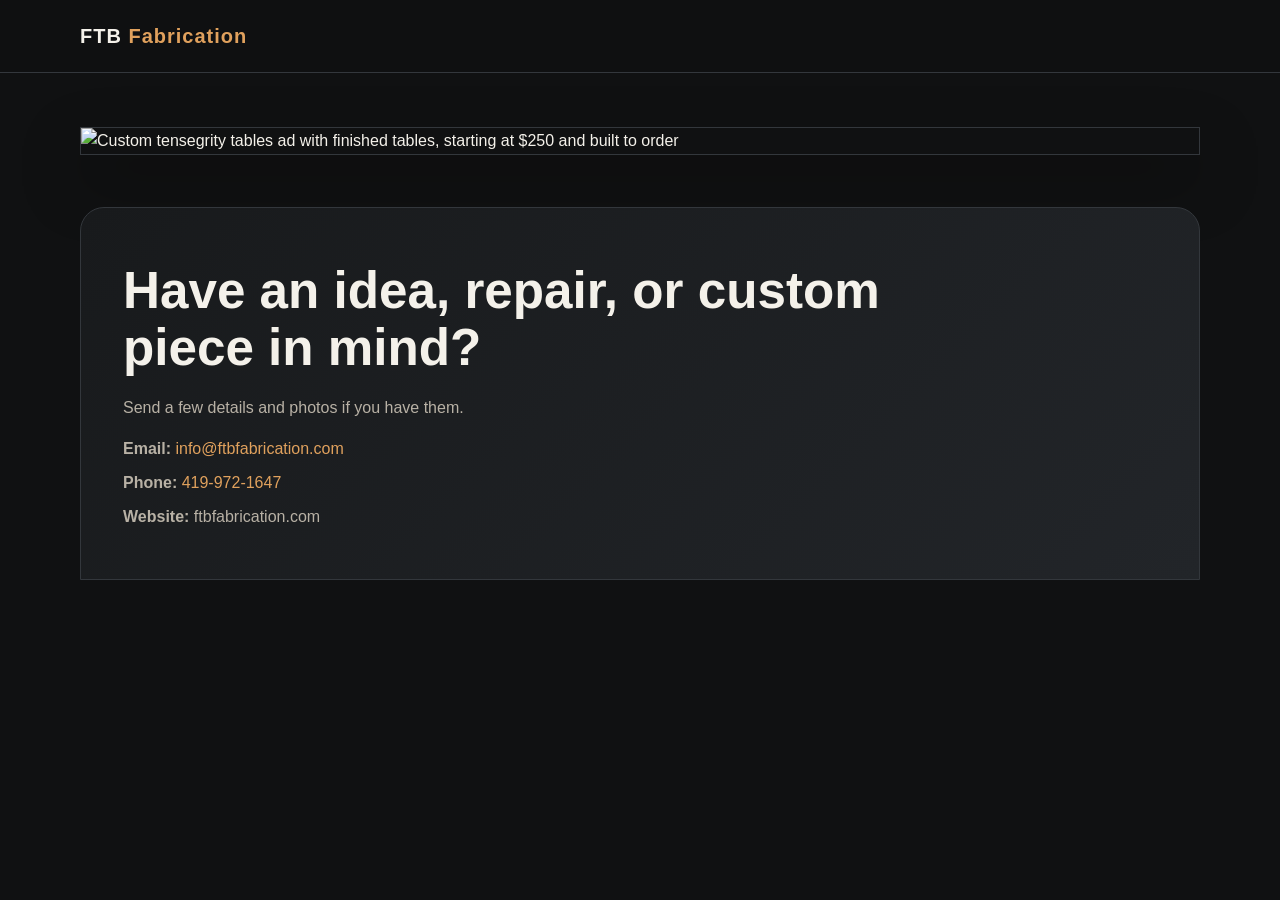
==== mockingbird/index.html @ 3efb273c "Add files via upload" ====
<!doctype html>
<html lang="en">
  <head>
    <meta charset="utf-8">
    <meta name="viewport" content="width=device-width, initial-scale=1">
    <title>Perfect Imperfections | FTB Fabrication</title>
    <meta
      name="description"
      content="Custom tensegrity tables from FTB Fabrication. Built to order, starting at $250."
    >
    <link rel="stylesheet" href="../style.css">
  </head>
  <body class="perfect-body">
    <header class="site-header">
      <div class="container nav-wrap">
        <a class="logo" href="../">FTB <span>Fabrication</span></a>
      </div>
    </header>

    <main class="container perfect-page">
      <img
        class="final-ad"
        src="../assets/ads/FTBFINAL.png"
        alt="Custom tensegrity tables ad with finished tables, starting at $250 and built to order"
      >

      <footer class="contact-footer" aria-labelledby="contact-title">
        <p class="eyebrow"></p>
        <h1 id="contact-title">Have an idea, repair, or custom piece in mind?</h1>
        <p>Send a few details and photos if you have them.</p>
        <div class="contact-lines">
          <p><strong>Email:</strong> <a href="mailto:info@ftbfabrication.com">info@ftbfabrication.com</a></p>
          <p><strong>Phone:</strong> <a href="tel:+14199721647">419-972-1647</a></p>
          <p><strong>Website:</strong> ftbfabrication.com</p>
        </div>
      </footer>
    </main>
  </body>
</html>
---- style.css ----
:root {
  --bg: #101112;
  --panel: #181a1c;
  --panel-light: #222529;
  --text: #f4f1ea;
  --muted: #b8b1a5;
  --accent: #c47a36;
  --accent-light: #e0a15d;
  --border: #33373c;
}

* { box-sizing: border-box; }
html { scroll-behavior: smooth; }
body {
  margin: 0;
  font-family: Arial, Helvetica, sans-serif;
  background: var(--bg);
  color: var(--text);
  line-height: 1.6;
}

a { color: inherit; }
.container {
  width: min(1120px, calc(100% - 32px));
  margin: 0 auto;
}

.site-header {
  position: sticky;
  top: 0;
  z-index: 10;
  background: rgba(16, 17, 18, 0.92);
  border-bottom: 1px solid var(--border);
  backdrop-filter: blur(10px);
}
.nav-wrap {
  min-height: 72px;
  display: flex;
  align-items: center;
  justify-content: space-between;
  gap: 24px;
}
.logo {
  text-decoration: none;
  font-weight: 800;
  font-size: 1.25rem;
  letter-spacing: 0.05em;
}
.logo span { color: var(--accent-light); }
nav {
  display: flex;
  gap: 18px;
  font-size: 0.95rem;
}
nav a {
  color: var(--muted);
  text-decoration: none;
}
nav a:hover { color: var(--text); }

.hero {
  padding: 90px 0 70px;
  background:
    radial-gradient(circle at top right, rgba(196, 122, 54, 0.22), transparent 34%),
    linear-gradient(135deg, #101112 0%, #1b1d20 100%);
}
.hero-grid {
  display: grid;
  grid-template-columns: 1.1fr 0.9fr;
  gap: 48px;
  align-items: center;
}
.eyebrow {
  color: var(--accent-light);
  font-weight: 700;
  letter-spacing: 0.08em;
  text-transform: uppercase;
  font-size: 0.78rem;
}
h1, h2, h3 { line-height: 1.12; margin: 0 0 18px; }
h1 { font-size: clamp(2.6rem, 7vw, 5.8rem); max-width: 750px; }
h2 { font-size: clamp(2rem, 4vw, 3.2rem); max-width: 800px; }
h3 { font-size: 1.35rem; }
.lead {
  font-size: 1.2rem;
  color: var(--muted);
  max-width: 650px;
}
.button-row {
  display: flex;
  flex-wrap: wrap;
  gap: 14px;
  margin-top: 30px;
}
.btn {
  display: inline-block;
  padding: 13px 20px;
  border-radius: 8px;
  text-decoration: none;
  font-weight: 700;
}
.primary { background: var(--accent); color: #111; }
.secondary { border: 1px solid var(--border); color: var(--text); }
.hero-card {
  background: var(--panel);
  border: 1px solid var(--border);
  border-radius: 22px;
  min-height: 430px;
  padding: 18px;
  box-shadow: 0 25px 60px rgba(0, 0, 0, 0.35);
}
.photo-placeholder, .gallery-item {
  height: 100%;
  min-height: 390px;
  border: 2px dashed #484d54;
  border-radius: 16px;
  display: grid;
  place-items: center;
  color: var(--muted);
  text-align: center;
  padding: 24px;
  background: linear-gradient(145deg, #17191b, #25282c);
}

.section { padding: 80px 0; }
.dark-section { background: #0c0d0e; border-top: 1px solid var(--border); border-bottom: 1px solid var(--border); }
.cards {
  display: grid;
  gap: 20px;
  margin-top: 32px;
}
.three { grid-template-columns: repeat(3, 1fr); }
.card {
  background: var(--panel);
  border: 1px solid var(--border);
  border-radius: 16px;
  padding: 26px;
}
.card p, .split p, .contact-box p, .note { color: var(--muted); }
.gallery {
  display: grid;
  grid-template-columns: repeat(3, 1fr);
  gap: 18px;
  margin-top: 32px;
}
.gallery-item {
  min-height: 220px;
  font-weight: 700;
}
.gallery-item span {
  background: rgba(16,17,18,0.75);
  border: 1px solid var(--border);
  border-radius: 999px;
  padding: 8px 14px;
}
.split {
  display: grid;
  grid-template-columns: 0.9fr 1.1fr;
  gap: 50px;
}
.contact-section { padding-top: 40px; }
.contact-box {
  background: linear-gradient(135deg, var(--panel), var(--panel-light));
  border: 1px solid var(--border);
  border-radius: 24px;
  padding: 42px;
}
.contact-lines a { color: var(--accent-light); }
footer {
  border-top: 1px solid var(--border);
  padding: 24px 0;
  color: var(--muted);
}
.footer-wrap {
  display: flex;
  justify-content: space-between;
  gap: 20px;
}
footer a { color: var(--muted); text-decoration: none; }

.social-button {
  display: inline-block;
  padding: 12px 20px;
  margin: 5px;
  background-color: #333;
  color: white;
  text-decoration: none;
  border-radius: 5px;
}

.social-button:hover {
  background-color: #555;
}
.social-footer {
  text-align: center;
  padding: 30px 0;
}

.social-footer a {
  color: white;
  font-size: 4rem;
  margin: 0 15px;
  text-decoration: none;
  transition: 0.3s;
}

.social-footer a:hover {
  opacity: 0.7;
}

.perfect-page {
  padding: clamp(26px, 5vw, 54px) 0 0;
}

.final-ad {
  display: block;
  width: 100%;
  border: 1px solid var(--border);
  box-shadow: 0 25px 60px rgba(0, 0, 0, 0.35);
}

.contact-footer {
  margin-top: clamp(28px, 5vw, 52px);
  padding: clamp(28px, 5vw, 42px);
  color: var(--text);
  background: linear-gradient(135deg, var(--panel), var(--panel-light));
  border: 1px solid var(--border);
  border-radius: 24px 24px 0 0;
}

.contact-footer h1 {
  max-width: 800px;
  margin: 0 0 18px;
  font-size: clamp(2rem, 4vw, 3.2rem);
  line-height: 1.12;
}

.contact-footer > p {
  color: var(--muted);
}

.contact-footer .eyebrow {
  color: var(--accent-light);
}

.contact-lines p {
  margin: 8px 0;
  color: var(--muted);
}

@media (max-width: 820px) {
  .nav-wrap { flex-direction: column; padding: 18px 0; }
  nav { flex-wrap: wrap; justify-content: center; }
  .hero { padding-top: 55px; }
  .hero-grid, .split { grid-template-columns: 1fr; }
  .three, .gallery { grid-template-columns: 1fr; }
  .hero-card { min-height: 260px; }
  .photo-placeholder { min-height: 230px; }
  .footer-wrap { flex-direction: column; }
}
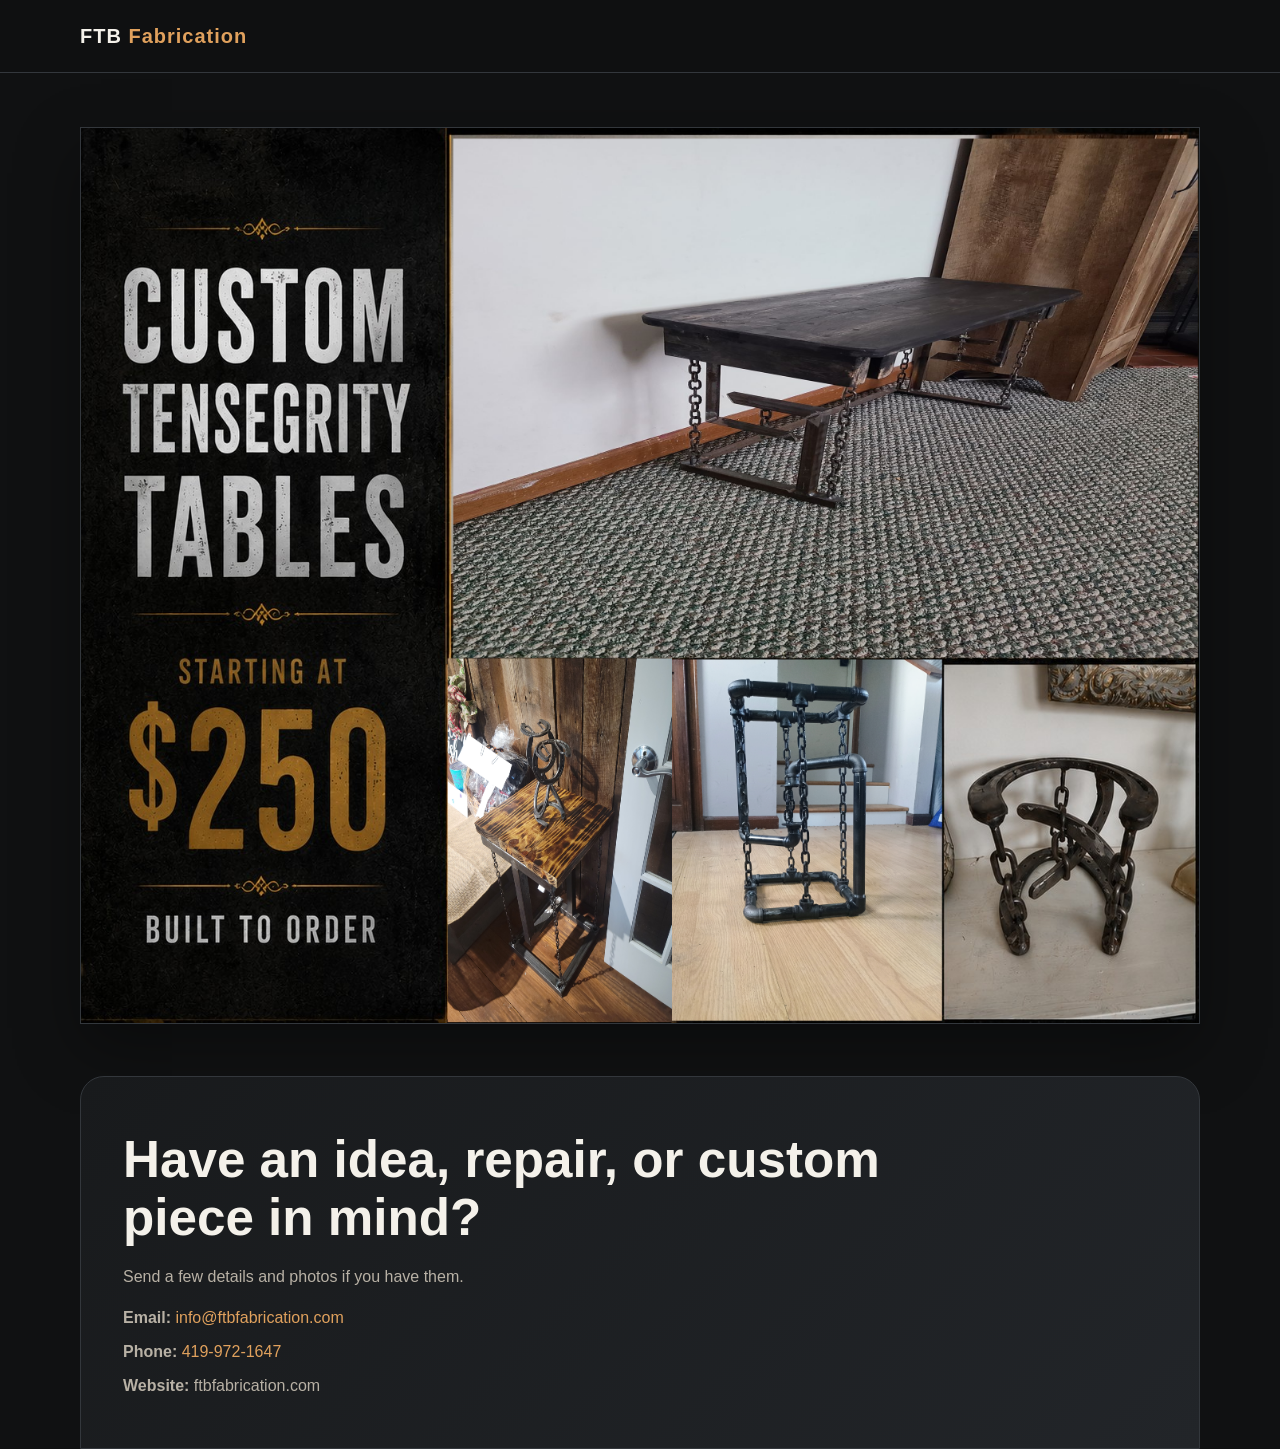
==== commit 800b13e2: "Update index.html" ====
--- a/mockingbird/index.html
+++ b/mockingbird/index.html
@@ -20,7 +20,7 @@
     <main class="container perfect-page">
       <img
         class="final-ad"
-        src="../assets/ads/FTBFINAL.png"
+        src="../FTBFINAL.png"
         alt="Custom tensegrity tables ad with finished tables, starting at $250 and built to order"
       >
 
